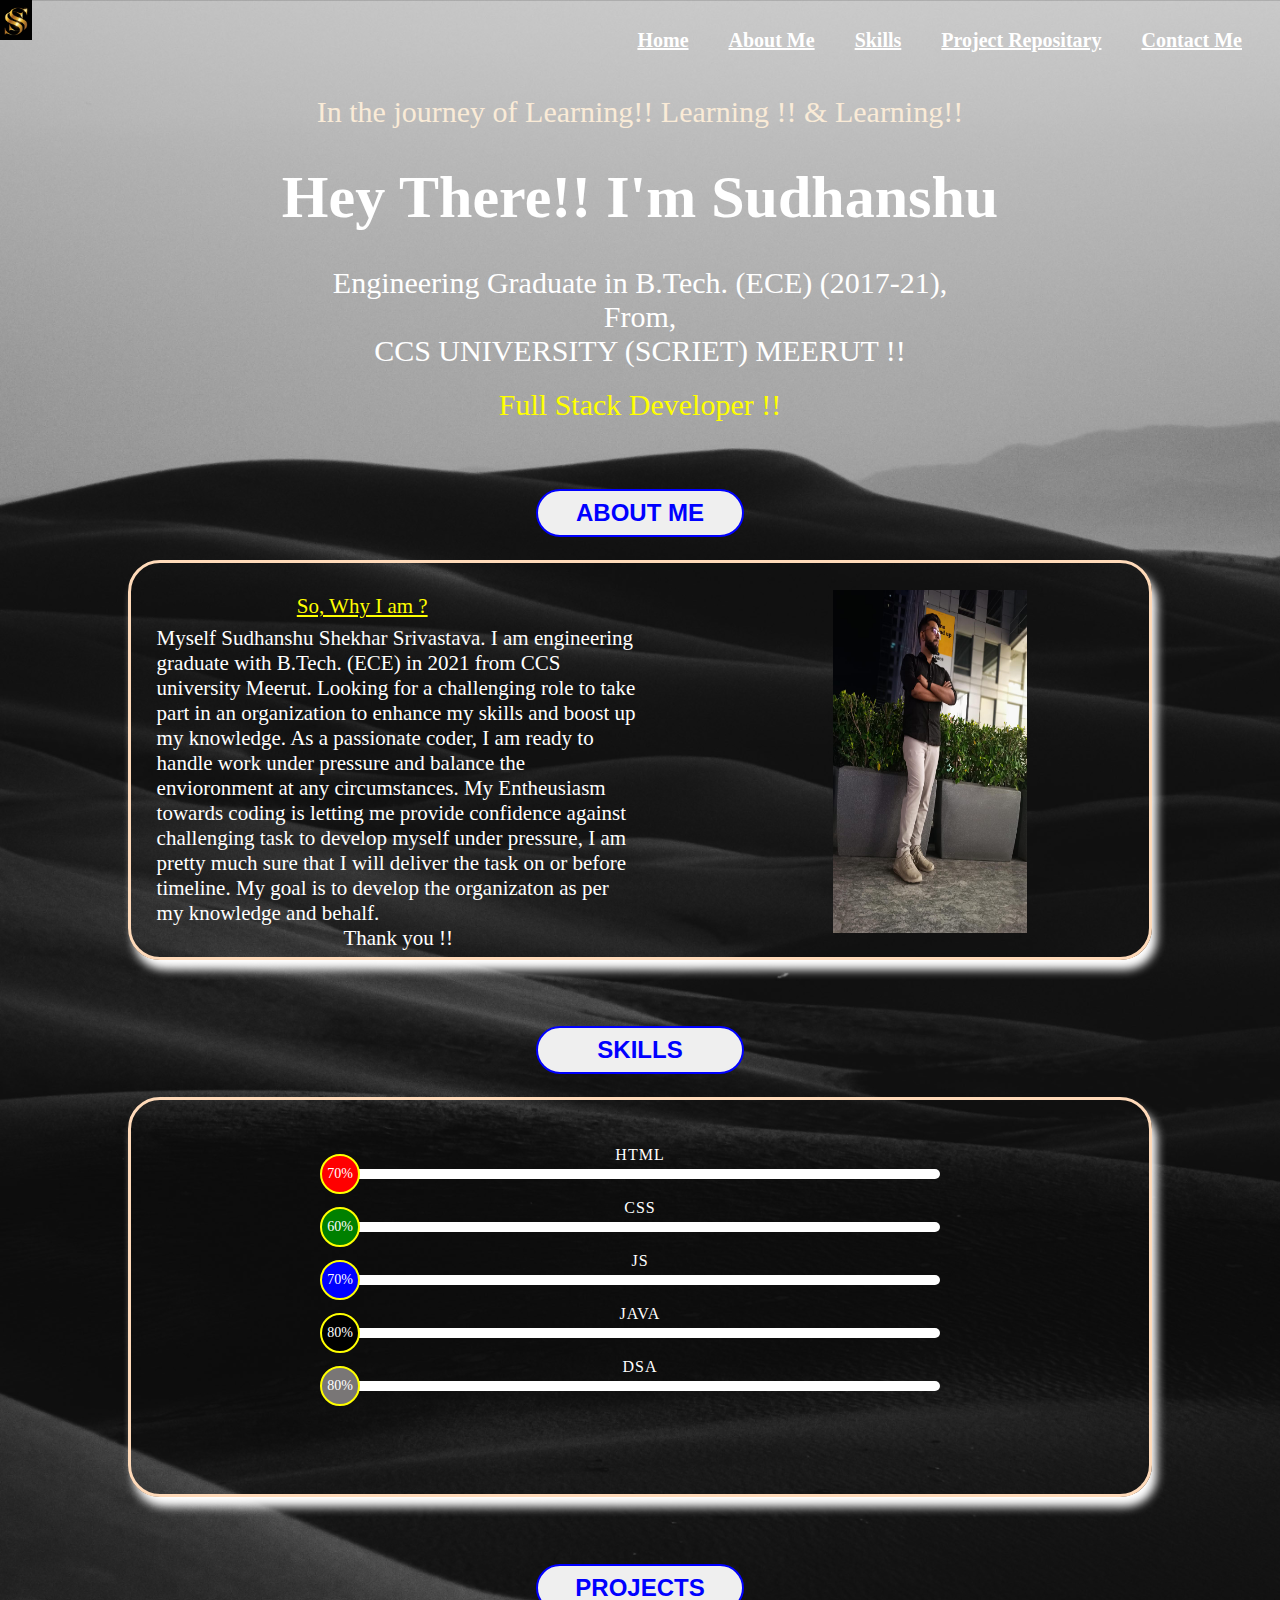
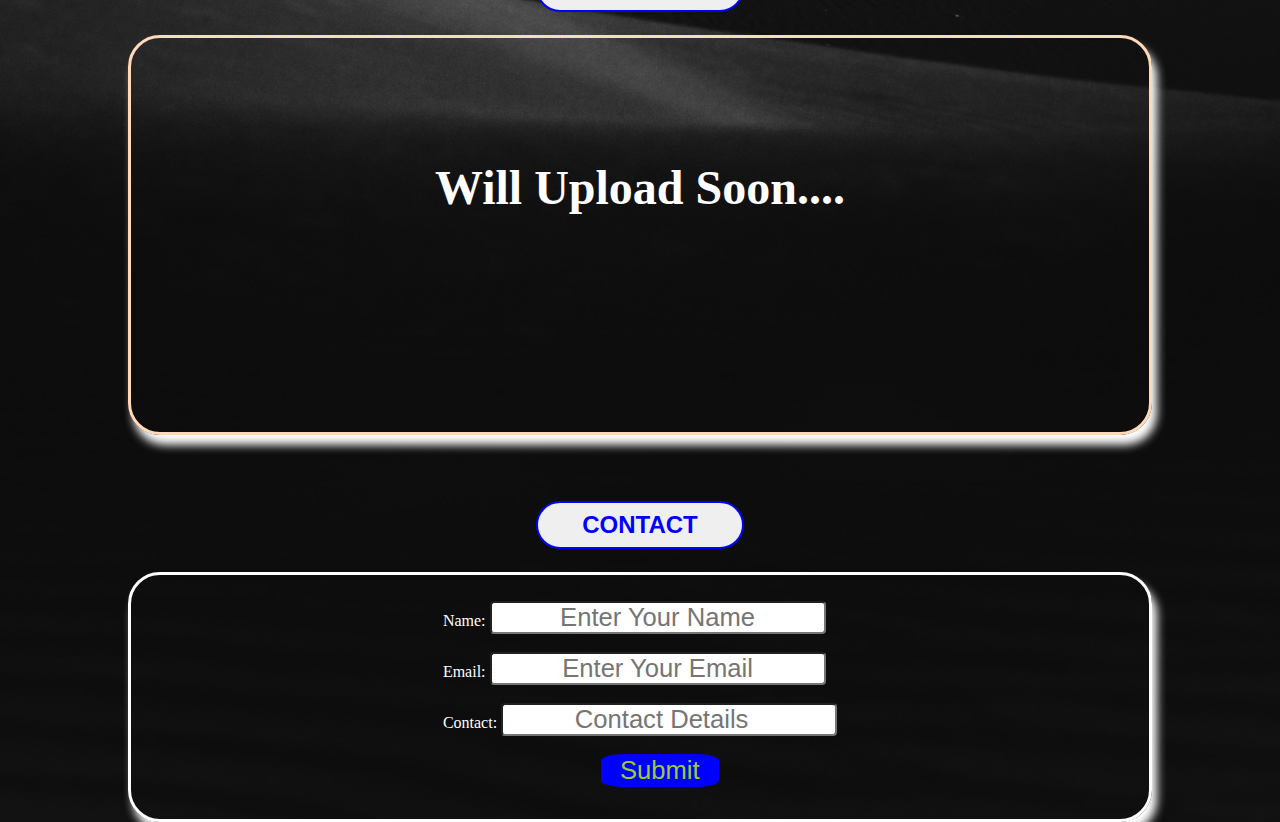
==== index.html @ bfab0619 "push files" ====
<!DOCTYPE html>
<html lang="en">

<head>
    <meta charset="UTF-8">
    <meta name="viewport" content="width=device-width, initial-scale=1.0">
    <title>My Portfolio</title>

    <link rel="stylesheet" href="https://cdnjs.cloudflare.com/ajax/libs/font-awesome/4.7.0/css/font-awesome.min.css">
    <link rel="stylesheet" href="/css/index/index.css">
    <link rel="stylesheet" href="/css/index/mediaquery.css">
    <script src="/js/index.js"></script>


</head>

<body class="bgimage">
    <div class="banner">
        <nav>
            <input type="checkbox" id="check">
            <label for="check" class="checkbtn" onclick="displayNavBar()">
                <i class="fa fa-bars"></i>
            </label>
            <label class="logo"><img src="/Image/logo.png" height="40px"></label>
            <ul id="navbar">
                <li><a class="active" href="#container">Home</a></li>
                <li><a class="active" href="#aboutme">About Me</a></li>
                <li><a class="active" href="#skills">Skills</a></li>
                <li><a class="active" href="#projects">Project Repositary</a></li>
                <li><a class="active" href="#contact">Contact Me</a></li>
            </ul>
        </nav>

        <div class="container" id="container">
            <span>In the journey of Learning!! Learning !! & Learning!!</span>
            <br><br>
            <h1>Hey There!! I'm Sudhanshu</h1><br>
            <p>Engineering Graduate in B.Tech. (ECE) (2017-21),<br> From,</p>

            <P>CCS UNIVERSITY (SCRIET) MEERUT !!</P>
            <div class="mynamepic">
                <p class="swingimage" id="fsd">Full Stack Developer !! </p>
            </div>
        </div>

        <div class="box" id="aboutme">
            <div class="center">
                <button>ABOUT ME</button>
            </div>
        </div>

        <div class="textcontainer">
            <div class="text">
                <p class="why">So, Why I am ?</p>
                Myself Sudhanshu Shekhar Srivastava. I am engineering graduate with B.Tech. (ECE) in 2021 from CCS
                university Meerut. Looking for a challenging role to take part in an organization to enhance my skills
                and boost up my knowledge. As a passionate coder, I am ready to handle work under pressure and balance
                the envioronment at any circumstances. My Entheusiasm towards coding is letting me provide confidence
                against challenging task to develop myself under pressure, I am pretty much sure that I will deliver the
                task on or before timeline. My goal is to develop the organizaton as per my knowledge and behalf.<br>
                <p class="thank">Thank you !!</p>
            </div>

            <div class="image">
                <img src="/Image/my photo.jpg">
            </div>
        </div>

        <div class="box" id="skills">
            <div class="center">
                <button>SKILLS</button>
            </div>
        </div>

        <div class="textcontainer">
            <div class="container">
                <div class="skills">
                    <h2>HTML</h2>
                    <div class="progress-bar">
                        <div class="html"><span>70%</span></div>
                    </div>


                    <h2>CSS</h2>
                    <div class="progress-bar">
                        <div class="css"><span>60%</span></div>
                    </div>

                    <h2>JS</h2>
                    <div class="progress-bar">
                        <div class="js"><span>70%</span></div>
                    </div>

                    <h2>JAVA</h2>
                    <div class="progress-bar">
                        <div class="java"><span>80%</span></div>
                    </div>

                    <h2>DSA</h2>
                    <div class="progress-bar">
                        <div class="dsa"><span>80%</span></div>
                    </div>
                </div>
            </div>
        </div>




        <div class="box" id="projects">
            <div class="center">
                <button>PROJECTS</button>
            </div>
        </div>

        <div class="textcontainer">
            <div class="grid-container">
                <h1>Will Upload Soon....</h1>
                <!-- <div class="grid-item">
                    <a href="http://172.32.200.1:1000/fgtauth?05247dfb80d62c41"><img src="/Image/project image.png"
                            class="prjectimage" style="position: absolute; left: 24%;" height="90px"></a>
                </div> -->
                <!-- <div class="grid-item">
                    <a href="http://172.32.200.1:1000/fgtauth?05247dfb80d62c41"><img src="/Image/project image.png"
                            class="prjectimage" height="90px"></a>
                </div>

                <div class="grid-item">
                    <a href="http://172.32.200.1:1000/fgtauth?05247dfb80d62c41"><img src="/Image/project image.png"
                            class="prjectimage" height="90px"></a>
                </div> -->
            </div>
        </div>


        <div class="box" id="contact">
            <div class="center">
                <button>CONTACT</button>
            </div>
        </div>

        <div class="textcontainer1">
            <form>
                <label for="name">Name:</label>
                <input type="text" id="fname" name="name" placeholder="Enter Your Name" required><br><br>
                <label for="email">Email:</label>
                <input type="email" id="email" name="email" placeholder="Enter Your Email" required><br><br>

                <label for="email">Contact:</label>
                <input type="number" id="Number" name="Number" placeholder="Contact Details" required><br><br>


                <input type="submit" value="Submit" class="submit">
            </form>

        </div>

    </div>

</body>

</html>
---- css/index/index.css ----
*{
    margin: 0px;
    padding: 0;
    color: white;
    text-decoration: none;
    list-style: none;
    box-sizing: border-box;
    justify-content: center;
    
}

body{
    font-family: montserrat;
    background-image: url(/Image/home1.jpg);    
    background-size: cover;
    background-position: center; 
}


nav{
    height: 95px;
    width: 100%;
    font-weight: bolder;
}
nav ul{
    float: right;
    margin-right: 20px;
}

nav ul li{
    display: inline-block;
    line-height: 80px;
    margin: 0 5px;
    font-size: 20px;
}
nav ul li a:hover{
   background-color: rgb(219, 203, 203);
   border: 1px solid white;
   border-radius: 20%;
   color: black;
}

nav ul li a{
    padding: 7px 13px;
    border-radius: 3px;
    text-decoration: underline;

}

.checkbtn{
    font-size: 30px;
    float: right;
    cursor: pointer;
    line-height: 80px;
    margin-right: 40px;
    display: none;
}


#check{
    display: none;
}

.banner{
    position: sticky;
}

@media (max-width:952px){
    nav ul li a{
        font-size: 16px;
    }
}

@media (max-width:858px){
    .checkbtn{
        display: block;
    }

    .banner{
        width: 100%;
        height: 300vh;
    }

    ul{
        position: absolute;
        width: 100%;
        height: 100vh;
        background: transparent;
        top: 80px;
        left: -100%;
        text-align: center;
        transition: all .5s;
    }
}


.mynamepic{
    text-align: center;
    margin-top: 20px;
    font-size: 30px;
}


.container{
    text-align: center;
    font-size: 30px;
    position: relative;
}

.container span{
    color: antiquewhite;
    margin: auto;
}

#fsd{
    color: yellow;
}

.box{
    padding-top: 7%;
    position: relative;
}


.why{
    margin-left: 29%;
    color: yellow;
    text-decoration: underline;
    line-height: 1.8;
}
.center {
    margin: 0;
    position: absolute;
    top: 100%;
    left: 50%;
    -ms-transform: translate(-50%, -50%);
    transform: translate(-50%, -50%);
}
.center button{
    color: black;
    width: 13rem;
    border-radius: 2rem;
    font-size: 24px;
    cursor: pointer;
    font-weight: bold;
    margin-top: 1%;
    height: 48px;
    color: blue;
    border: 2px solid blue;

}


.textcontainer{
    display: flex;
    flex-direction: row;
    border: 3px solid peachpuff;
    margin-top: 3rem;
    border-radius: 2rem;
    text-align:left;
    box-shadow: 5px 10px 10px;
    height: 400px;
    padding: 2%;
    width: 80%;
    margin-left: 10%;
}


.text{
    font-size: 23px;
    width: 50%; 
}

.thank{
    text-align: center;
}
.image{
    width: 50%;
}




.image>img{
    height: 100%;
    width: 40%;
    margin-top: 2px;
    margin-left: 40%;
}

.skills h2{
    font-weight: 400;
    letter-spacing: 1px;
    margin-top: 20px;
    margin-bottom: 5px;
    font-size: 16px;
    
}

.progress-bar{
    background: white;
    width: 600px;
    height: 10px;
    border-radius: 5px;
}



.progress-bar div{
    height: 10px;
    border-radius: 10px;
    width: 0%;
}


.progress-bar div span{
    height: 40px;
    width: 40px;
    border-radius: 50%;
    background: inherit;
    border: 2px solid yellow;
    float: right;
    margin-top: -15px;
    margin-right: -20px;
    color: white;
    display: flex;
    align-items: center;
    justify-content: center;
    font-size: 14px;
}



.html{
    background: red;
    animation: html 1s linear forwards;
}

.css{
    background: green;
    animation: css 1s linear forwards;
}

.js{
    background: blue;
    animation: js 1s linear forwards;
}

.java{
    background: black;
    animation: java 1s linear forwards;
}

.dsa{
    animation: dsa 1s linear forwards;
    background: rgb(121, 118, 118);
}


@keyframes html{
    100%{
        width: 70%;
    }
}

@keyframes css{
    100%{
        width: 60%;
    }
}
@keyframes js{
    100%{
        width: 65%;
    }
}
@keyframes java{
    100%{
        width:80%;
    }
}

@keyframes dsa{
    100%{
        width: 80%;
    }
} 

.textcontainer1{
    display: flex;
    flex-direction: row;
    border: 3px solid;
    margin-top: 3rem;
    border-radius: 2rem;
    text-align:left;
    box-shadow: 5px 10px 10px;
    height: 250px;
    padding: 2%;
    width: 80%;
    margin-left: 10%;
}


.grid-container {
    /* grid-template-columns: 100px 50px 100px;
    grid-template-rows: 80px auto 80px; 
    column-gap: 10px;
    row-gap: 15px; */
    text-align: center;
    align-items: center;
    padding: 10%;
    font-size: x-large;
  }

/* 
  .grid-item {
    padding: 20px;
    font-size: 30px;
    text-align: center;
  }

.projectimage{
    justify-content: left;
}

.textcontainer1 label{
    font-size: 200%;
} */

form input{
    /* color: black; */
    border-radius: 4px;
    font-size: 160%;
    color: black;
    text-align: center;
}

.textcontainer1 .submit{
    border: 2px solid blue;
    background-color: blue;
    color: yellowgreen;
    width: 30%;
    justify-content: center;
    border-radius: 20%;
    position: relative;
    left: 40%;
    cursor: pointer;
}
---- css/index/mediaquery.css ----
@media (max-width:1420px){
    .text{
        font-size: 22px;
    }
}

@media (max-width:1285px){
    .text{
        font-size: 21px;
    }
}


@media (max-width:1129px){
    .text{
        font-size: 20px;
    }
} 

@media (max-width:1015px){
    .text{
        font-size: 19px;
    }
    .image>img{
        width: 44%;
        height: 84%;
        margin-top: 9%;
    }
} 

@media (max-width:893px){
    .text{
        font-size: 18px;
        overflow: scroll;

    }
    .image>img{
        width: 50%;
    }

} 


@media (max-width:798px){
    .text{
        font-size: 17px;
    }
    .image>img{
        width: 50%;
    }
    .container h1{
        font-size: 40px;
    }
    span{
        font-size: 26px;
    }

    .box button{
        height: 27px;
        width: 200px;
        margin-top: 13%;
        font-size: 20px;
    }
    .progress-bar{
        background: white;
        width: 573px;
        height: 10px;
        border-radius: 5px;
        margin-left: 2%;
    }
} 

@media (max-width:715px){
    .text{
        font-size: 16px;
    }
    .image>img{
        width: 50%;
    }
    
} 

@media (max-width:778px) {
    .progress-bar{
        background: white;
        width: 550px;
        height: 10px;
        border-radius: 5px;
        margin-left: 2%;
    }
}

@media(max-width:768px){
    .progress-bar{
        width: 700%;
        margin-left: -250%;
    }
    .textcontainer{
        height: 35%;
    }
}


@media (max-width:755px){
    .text{
        font-size: 16px;
    }
    .image>img{
        width: 50%;
    }
} 


@media (max-width:724px){
    .text{
        font-size: 16px;
    }
    .image>img{
        width: 50%;
        
    }

    
    .progress-bar{
        background: white;
        width: 450px;
        height: 10px;
        border-radius: 5px;
        margin-left: 13%;
    }
} 


@media (max-width:645px){
    .text{
        font-size: 15px;
    }
    .container h1{
        font-size: 30px;
    }

    .container p{
        font-size: 22px;
    }
    .image>img{
        width: 50%;
        height: 75%;
        margin-top: 12%;
    }


    .progress-bar{
        background: white;
        width: 440px;
        height: 10px;
        border-radius: 5px;
        margin-left: 1%;
    }


} 

@media(max-width:647px) {
    .progress-bar{
        background: white;
        width: 440px;
        height: 10px;
        border-radius: 5px;
        margin-left: 1%;
    }
}


@media (max-width:637px) {
    .progress-bar{
        width: 375px;
    }
    .textcontainer{
        height: 35%;
    }
}



@media (max-width:574px){
    .text{
        font-size: 14px;
        margin-top: 12px;
    }
    span{
        font-size: 22px;
    }
    .image>img{
        width: 50%;
    }
    
    .progress-bar{
        background: white;
        width: 370px;
        height: 10px;
        border-radius: 5px;
        margin-left: 10%;
    }

} 



@media (max-width:537px){
    .text{
        font-size: 13px;
    }
    .image>img{
        width: 50%;
    }
    .textcontainer{
        height:37%;
    }
} 


@media (max-width:512px){
    .text{
        font-size: 13px;
    }
    .textcontainer{
        height: 26%;
    }
    .image>img{
        width: 50%;
    }

} 

@media(max-width:542px){
    .progress-bar{
        background: white;
        width: 300px;
        height: 10px;
        border-radius: 5px;
    }
    .textcontainer{
        height: 349px;
    }
}

@media (max-width:498px){
    .text{
        font-size: 12px;
    }
    .textcontainer{
        height: 35%;
    }
    .container span{
        font-size: 18px;
    }

    .container h1{
        font-size: 29px;
    }
    .container p{
        font-size: 20px;
    }
    .image>img{
        width: 50%;
    }

} 



@media (max-width:461px){
    .text{
        font-size: 12px;
    }
    .textcontainer{
        height: 35%;
    }
    .image>img{
        width: 50%;
    }

} 

@media (max-width:445px){
    .text{
        font-size: 11px;
    }
    .textcontainer{
        height: 35%;
    }
    .image>img{
        width: 50%;
    }
    .progress-bar{
        width: 268px;
    }
} 

@media(max-width:426px){
    .progress-bar{
        margin-left: -2%;
    }
}

@media(max-width:376px){
    .progress-bar{
        margin-left: -174%;
    }
}



@media (max-width:409px){
    .text{
        font-size: 15px;
    }
    .textcontainer{
        height: 19%;
    }
    .image>img{
        width: 50%;
    }
    .why{
        margin-left: 2%;
    }
    
    .container span{
        font-size: 16px;
    }



    .container h1{
        font-size: 24px;
    }
    .container p{
        font-size: 16px;
    }
} 

@media(max-width:408px){
    .textcontainer{
        height: 20rem;

    }
}

@media(max-width:397px){
    .progress-bar{
        width: 500%;
    }
    .container{
        margin-left: 10%;
    }
}



@media (max-width:354px){
    /* .text{
        font-size: 12px;
    } */
    .textcontainer{
        height: 30%;
    }
    .image>img{
        width: 50%;
        height: 60%;
        margin-top: 30%;
    }

} 


@media (max-width:346px) {
    .container span{
        font-size: 13px;
    }
    .container h1{
        font-size: 18px;
        margin-top: -7%;
    }
    .container p{
        font-size: 12px;
        word-spacing: 20%;
    }

}

@media (max-width:378px){
    .progress-bar {
        width: 430%;
    }
} 


@media (max-width:354px){
  .textcontainer{
    height: 20rem;
  }
  .progress-bar{
    width: 400%;
  }
} 


@media(max-width:310px){
    .progress-bar{
        width: 350%;
    }
}


@media(max-width:276px){
    .progress-bar{
        width: 300%;
    }
}



@media (max-width:295px){
    .image>img{
        width: 50%;
    }
}  


@media (max-width:594px){
    form input{
        font-size: 100%;
        
    }
    .textcontainer1 label{
        font-size: 170%;

    }
}

























/* 
@media screen and (max-width: 400px) {
    .textcontainer {
      flex-direction: column;
    }
  
    .textcontainer div{
      width: 100%;
    }
} */
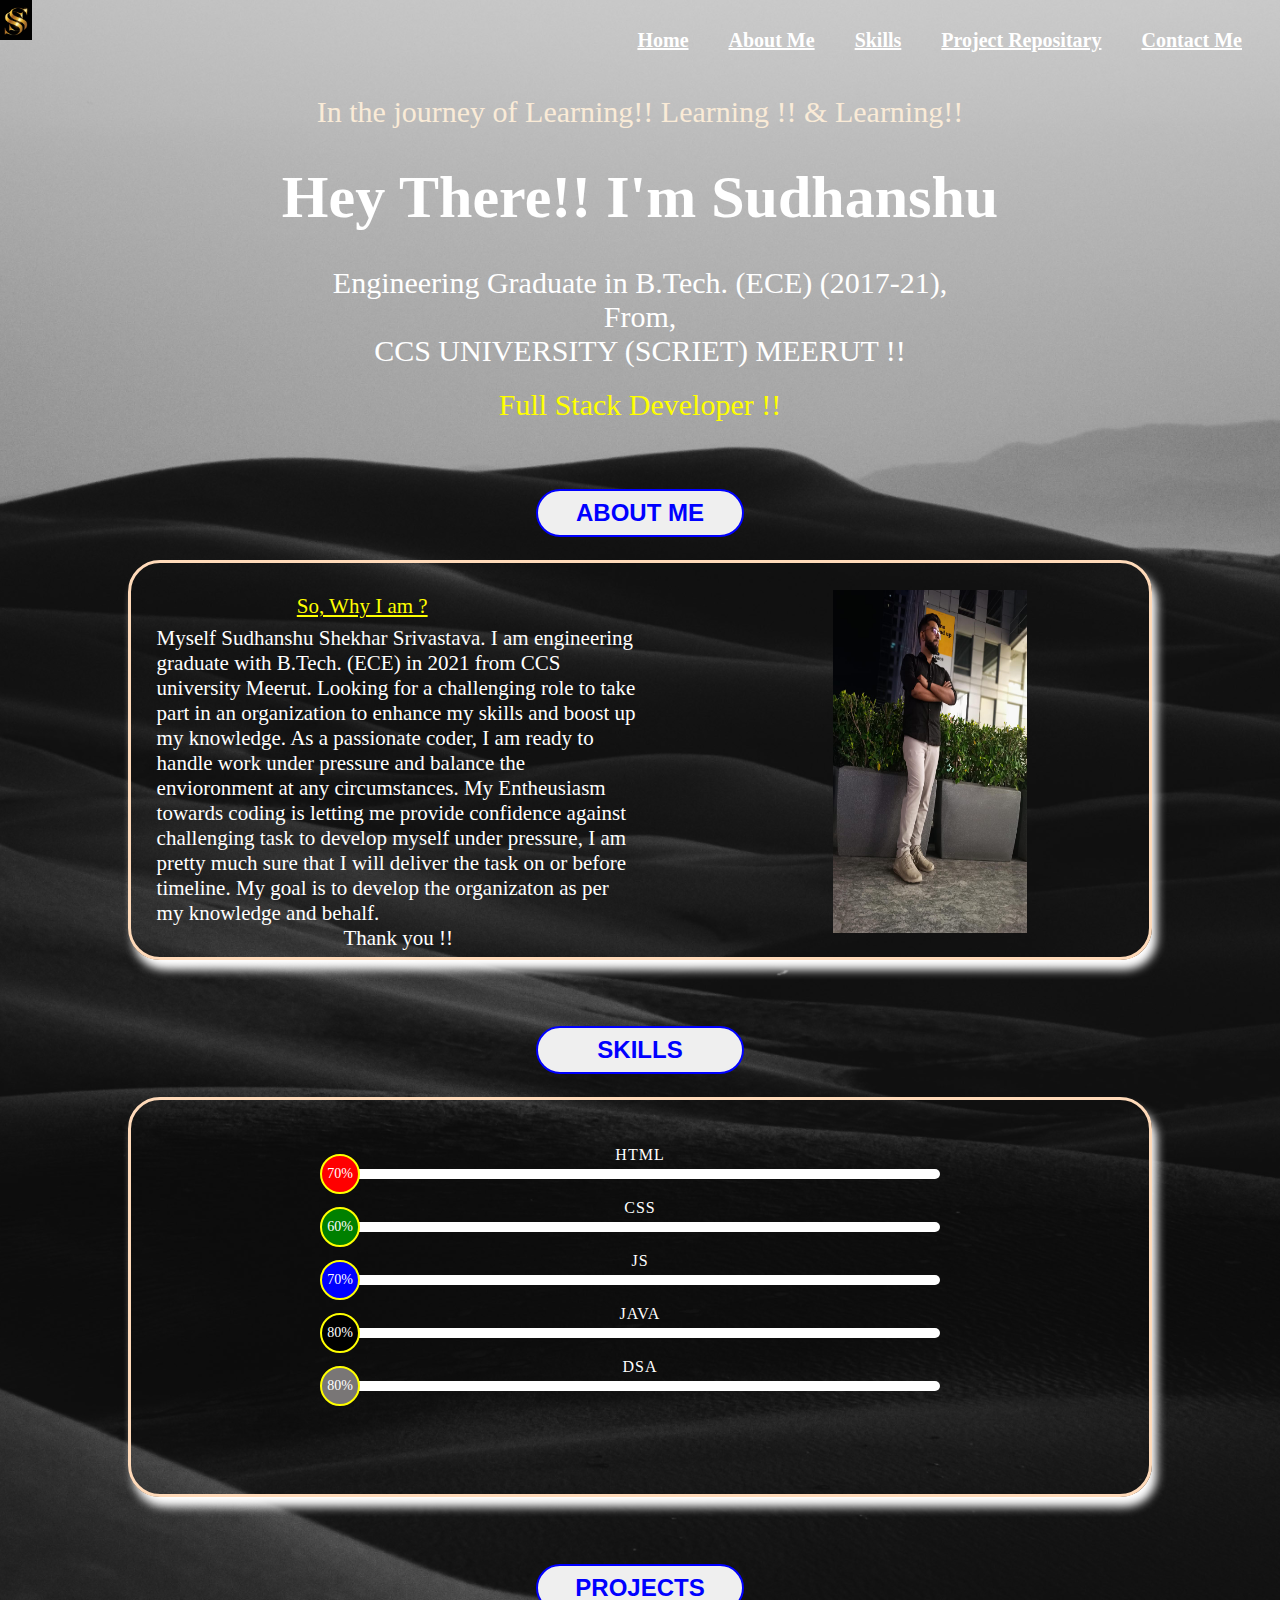
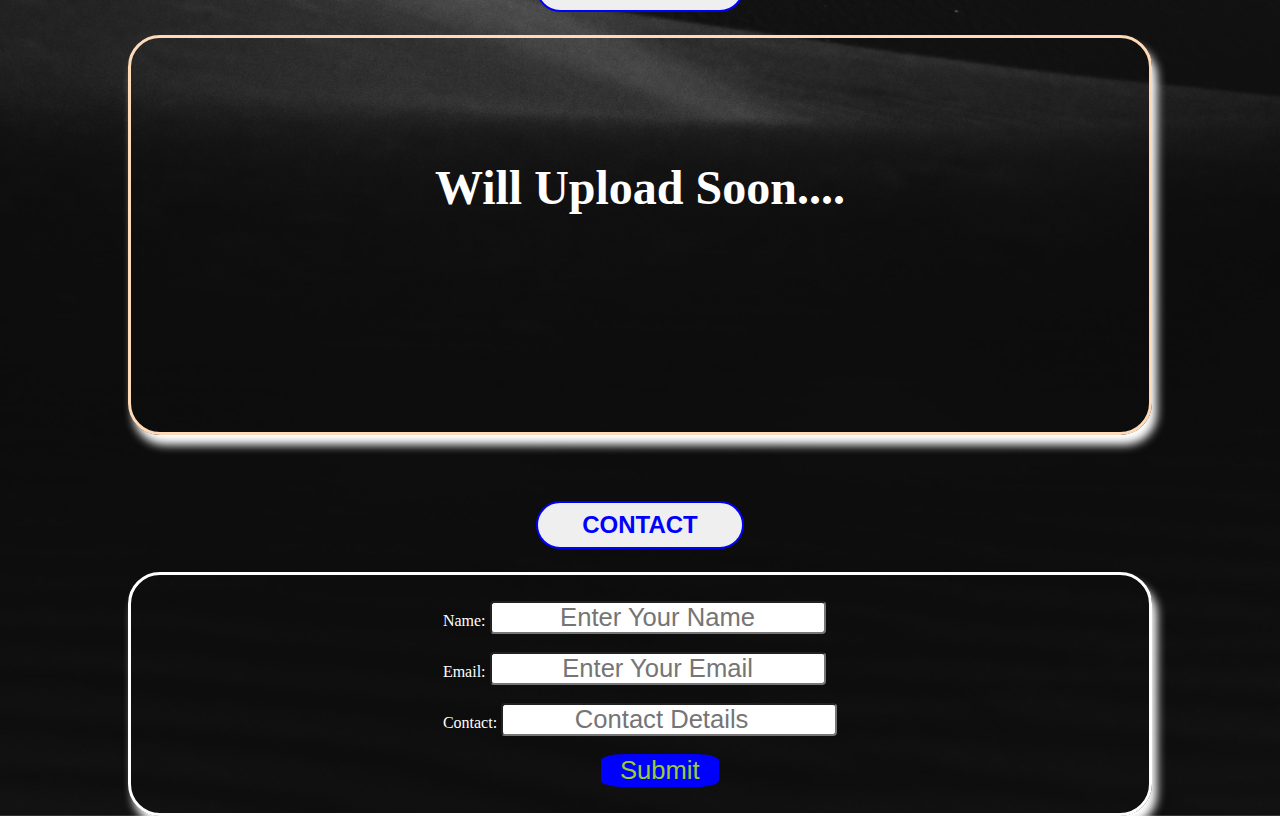
==== commit b8174ced: "push files" ====
--- a/index.html
+++ b/index.html
@@ -7,8 +7,8 @@
     <title>My Portfolio</title>
 
     <link rel="stylesheet" href="https://cdnjs.cloudflare.com/ajax/libs/font-awesome/4.7.0/css/font-awesome.min.css">
-    <link rel="stylesheet" href="/css/index/index.css">
-    <link rel="stylesheet" href="/css/index/mediaquery.css">
+    <link rel="stylesheet" href="/css/style.css">
+    <link rel="stylesheet" href="/css/mediaquery.css">
     <script src="/js/index.js"></script>
 
 
--- a/css/style.css
+++ b/css/style.css
@@ -0,0 +1,351 @@
+*{
+    margin: 0px;
+    padding: 0;
+    color: white;
+    text-decoration: none;
+    list-style: none;
+    box-sizing: border-box;
+    justify-content: center;
+    
+}
+
+body{
+    font-family: montserrat;
+    background-image: url(/Image/home1.jpg);    
+    background-size: cover;
+    background-position: center; 
+}
+
+
+nav{
+    height: 95px;
+    width: 100%;
+    font-weight: bolder;
+}
+nav ul{
+    float: right;
+    margin-right: 20px;
+}
+
+nav ul li{
+    display: inline-block;
+    line-height: 80px;
+    margin: 0 5px;
+    font-size: 20px;
+}
+nav ul li a:hover{
+   background-color: rgb(219, 203, 203);
+   border: 1px solid white;
+   border-radius: 20%;
+   color: black;
+}
+
+nav ul li a{
+    padding: 7px 13px;
+    border-radius: 3px;
+    text-decoration: underline;
+
+}
+
+.checkbtn{
+    font-size: 30px;
+    float: right;
+    cursor: pointer;
+    line-height: 80px;
+    margin-right: 40px;
+    display: none;
+}
+
+
+#check{
+    display: none;
+}
+
+.banner{
+    position: sticky;
+}
+
+@media (max-width:952px){
+    nav ul li a{
+        font-size: 16px;
+    }
+}
+
+@media (max-width:858px){
+    .checkbtn{
+        display: block;
+    }
+
+    .banner{
+        width: 100%;
+        height: 300vh;
+    }
+
+    ul{
+        position: absolute;
+        width: 100%;
+        height: 100vh;
+        background: transparent;
+        top: 80px;
+        left: -100%;
+        text-align: center;
+        transition: all .5s;
+    }
+}
+
+
+.mynamepic{
+    text-align: center;
+    margin-top: 20px;
+    font-size: 30px;
+}
+
+
+.container{
+    text-align: center;
+    font-size: 30px;
+    position: relative;
+}
+
+.container span{
+    color: antiquewhite;
+    margin: auto;
+}
+
+#fsd{
+    color: yellow;
+}
+
+.box{
+    padding-top: 7%;
+    position: relative;
+}
+
+
+.why{
+    margin-left: 29%;
+    color: yellow;
+    text-decoration: underline;
+    line-height: 1.8;
+}
+.center {
+    margin: 0;
+    position: absolute;
+    top: 100%;
+    left: 50%;
+    -ms-transform: translate(-50%, -50%);
+    transform: translate(-50%, -50%);
+}
+.center button{
+    color: black;
+    width: 13rem;
+    border-radius: 2rem;
+    font-size: 24px;
+    cursor: pointer;
+    font-weight: bold;
+    margin-top: 1%;
+    height: 48px;
+    color: blue;
+    border: 2px solid blue;
+
+}
+
+
+.textcontainer{
+    display: flex;
+    flex-direction: row;
+    border: 3px solid peachpuff;
+    margin-top: 3rem;
+    border-radius: 2rem;
+    text-align:left;
+    box-shadow: 5px 10px 10px;
+    height: 400px;
+    padding: 2%;
+    width: 80%;
+    margin-left: 10%;
+}
+
+
+.text{
+    font-size: 23px;
+    width: 50%; 
+}
+
+.thank{
+    text-align: center;
+}
+.image{
+    width: 50%;
+}
+
+
+
+
+.image>img{
+    height: 100%;
+    width: 40%;
+    margin-top: 2px;
+    margin-left: 40%;
+}
+
+.skills h2{
+    font-weight: 400;
+    letter-spacing: 1px;
+    margin-top: 20px;
+    margin-bottom: 5px;
+    font-size: 16px;
+    
+}
+
+.progress-bar{
+    background: white;
+    width: 600px;
+    height: 10px;
+    border-radius: 5px;
+}
+
+
+
+.progress-bar div{
+    height: 10px;
+    border-radius: 10px;
+    width: 0%;
+}
+
+
+.progress-bar div span{
+    height: 40px;
+    width: 40px;
+    border-radius: 50%;
+    background: inherit;
+    border: 2px solid yellow;
+    float: right;
+    margin-top: -15px;
+    margin-right: -20px;
+    color: white;
+    display: flex;
+    align-items: center;
+    justify-content: center;
+    font-size: 14px;
+}
+
+
+
+.html{
+    background: red;
+    animation: html 1s linear forwards;
+}
+
+.css{
+    background: green;
+    animation: css 1s linear forwards;
+}
+
+.js{
+    background: blue;
+    animation: js 1s linear forwards;
+}
+
+.java{
+    background: black;
+    animation: java 1s linear forwards;
+}
+
+.dsa{
+    animation: dsa 1s linear forwards;
+    background: rgb(121, 118, 118);
+}
+
+
+@keyframes html{
+    100%{
+        width: 70%;
+    }
+}
+
+@keyframes css{
+    100%{
+        width: 60%;
+    }
+}
+@keyframes js{
+    100%{
+        width: 65%;
+    }
+}
+@keyframes java{
+    100%{
+        width:80%;
+    }
+}
+
+@keyframes dsa{
+    100%{
+        width: 80%;
+    }
+} 
+
+.textcontainer1{
+    display: flex;
+    flex-direction: row;
+    border: 3px solid;
+    margin-top: 3rem;
+    border-radius: 2rem;
+    text-align:left;
+    box-shadow: 5px 10px 10px;
+    padding: 2%;
+    width: 80%;
+    margin-left: 10%;
+}
+
+
+.grid-container {
+    /* grid-template-columns: 100px 50px 100px;
+    grid-template-rows: 80px auto 80px; 
+    column-gap: 10px;
+    row-gap: 15px; */
+    text-align: center;
+    align-items: center;
+    padding: 10%;
+    font-size: x-large;
+  }
+
+/* 
+  .grid-item {
+    padding: 20px;
+    font-size: 30px;
+    text-align: center;
+  }
+
+.projectimage{
+    justify-content: left;
+}
+
+.textcontainer1 label{
+    font-size: 200%;
+} */
+
+form input{
+    /* color: black; */
+    border-radius: 4px;
+    font-size: 160%;
+    color: black;
+    text-align: center;
+}
+
+.textcontainer1 .submit{
+    border: 2px solid blue;
+    background-color: blue;
+    color: yellowgreen;
+    width: 30%;
+    justify-content: center;
+    border-radius: 20%;
+    position: relative;
+    left: 40%;
+    cursor: pointer;
+}
+
+
+
+
+
--- a/css/mediaquery.css
+++ b/css/mediaquery.css
@@ -0,0 +1,479 @@
+@media (max-width:1420px){
+    .text{
+        font-size: 22px;
+    }
+}
+
+@media (max-width:1285px){
+    .text{
+        font-size: 21px;
+    }
+}
+
+
+@media (max-width:1129px){
+    .text{
+        font-size: 20px;
+    }
+} 
+
+@media (max-width:1015px){
+    .text{
+        font-size: 19px;
+    }
+    .image>img{
+        width: 44%;
+        height: 84%;
+        margin-top: 9%;
+    }
+} 
+
+@media (max-width:893px){
+    .text{
+        font-size: 18px;
+        overflow: scroll;
+
+    }
+    .image>img{
+        width: 50%;
+    }
+
+} 
+
+
+@media (max-width:798px){
+    .text{
+        font-size: 17px;
+    }
+    .image>img{
+        width: 50%;
+    }
+    .container h1{
+        font-size: 40px;
+    }
+    span{
+        font-size: 26px;
+    }
+
+    .box button{
+        height: 27px;
+        width: 200px;
+        margin-top: 13%;
+        font-size: 20px;
+    }
+    .progress-bar{
+        background: white;
+        width: 573px;
+        height: 10px;
+        border-radius: 5px;
+        margin-left: 2%;
+    }
+} 
+
+@media (max-width:715px){
+    .text{
+        font-size: 16px;
+    }
+    .image>img{
+        width: 50%;
+    }
+    
+} 
+
+@media (max-width:778px) {
+    .progress-bar{
+        background: white;
+        width: 550px;
+        height: 10px;
+        border-radius: 5px;
+        margin-left: 2%;
+    }
+}
+
+@media(max-width:768px){
+    .progress-bar{
+        width: 700%;
+        margin-left: -250%;
+    }
+    .textcontainer{
+        height: 35%;
+    }
+}
+
+
+@media (max-width:755px){
+    .text{
+        font-size: 16px;
+    }
+    .image>img{
+        width: 50%;
+    }
+} 
+
+
+@media (max-width:724px){
+    .text{
+        font-size: 16px;
+    }
+    .image>img{
+        width: 50%;
+        
+    }
+
+    
+    .progress-bar{
+        background: white;
+        width: 450px;
+        height: 10px;
+        border-radius: 5px;
+        margin-left: 13%;
+    }
+} 
+
+
+@media (max-width:645px){
+    .text{
+        font-size: 15px;
+    }
+    .container h1{
+        font-size: 30px;
+    }
+
+    .container p{
+        font-size: 22px;
+    }
+    .image>img{
+        width: 50%;
+        height: 75%;
+        margin-top: 12%;
+    }
+
+
+    .progress-bar{
+        background: white;
+        width: 440px;
+        height: 10px;
+        border-radius: 5px;
+        margin-left: 1%;
+    }
+
+
+} 
+
+@media(max-width:647px) {
+    .progress-bar{
+        background: white;
+        width: 440px;
+        height: 10px;
+        border-radius: 5px;
+        margin-left: 1%;
+    }
+}
+
+
+@media (max-width:637px) {
+    .progress-bar{
+        width: 375px;
+    }
+    .textcontainer{
+        height: 35%;
+    }
+}
+
+
+
+@media (max-width:574px){
+    .text{
+        font-size: 14px;
+        margin-top: 12px;
+    }
+    span{
+        font-size: 22px;
+    }
+    .image>img{
+        width: 50%;
+    }
+    
+    .progress-bar{
+        background: white;
+        width: 370px;
+        height: 10px;
+        border-radius: 5px;
+        margin-left: 10%;
+    }
+
+} 
+
+
+
+@media (max-width:537px){
+    .text{
+        font-size: 13px;
+    }
+    .image>img{
+        width: 50%;
+    }
+    .textcontainer{
+        height:37%;
+    }
+} 
+
+
+@media (max-width:512px){
+    .text{
+        font-size: 13px;
+    }
+    .textcontainer{
+        height: 26%;
+    }
+    .image>img{
+        width: 50%;
+    }
+
+} 
+
+@media(max-width:542px){
+    .progress-bar{
+        background: white;
+        width: 300px;
+        height: 10px;
+        border-radius: 5px;
+    }
+    .textcontainer{
+        height: 349px;
+    }
+}
+
+@media (max-width:498px){
+    .text{
+        font-size: 12px;
+    }
+    .textcontainer{
+        height: 35%;
+    }
+    .container span{
+        font-size: 18px;
+    }
+
+    .container h1{
+        font-size: 29px;
+    }
+    .container p{
+        font-size: 20px;
+    }
+    .image>img{
+        width: 50%;
+    }
+
+} 
+
+
+
+@media (max-width:461px){
+    .text{
+        font-size: 12px;
+    }
+    .textcontainer{
+        height: 35%;
+    }
+    .image>img{
+        width: 50%;
+    }
+
+} 
+
+@media (max-width:445px){
+    .text{
+        font-size: 11px;
+    }
+    .textcontainer{
+        height: 35%;
+    }
+    .image>img{
+        width: 50%;
+    }
+    .progress-bar{
+        width: 268px;
+    }
+} 
+
+@media(max-width:426px){
+    .progress-bar{
+        margin-left: -2%;
+    }
+}
+
+@media(max-width:376px){
+    .progress-bar{
+        margin-left: -174%;
+    }
+}
+
+
+
+@media (max-width:409px){
+    .text{
+        font-size: 15px;
+    }
+    .textcontainer{
+        height: 19%;
+    }
+    .image>img{
+        width: 50%;
+    }
+    .why{
+        margin-left: 2%;
+    }
+    
+    .container span{
+        font-size: 16px;
+    }
+
+
+
+    .container h1{
+        font-size: 24px;
+    }
+    .container p{
+        font-size: 16px;
+    }
+} 
+
+@media(max-width:408px){
+    .textcontainer{
+        height: 20rem;
+
+    }
+}
+
+@media(max-width:397px){
+    .progress-bar{
+        width: 500%;
+    }
+    .container{
+        margin-left: 10%;
+    }
+}
+
+
+
+@media (max-width:354px){
+    /* .text{
+        font-size: 12px;
+    } */
+    .textcontainer{
+        height: 30%;
+    }
+    .image>img{
+        width: 50%;
+        height: 60%;
+        margin-top: 30%;
+    }
+
+} 
+
+
+@media (max-width:346px) {
+    .container span{
+        font-size: 13px;
+    }
+    .container h1{
+        font-size: 18px;
+        margin-top: -7%;
+    }
+    .container p{
+        font-size: 12px;
+        word-spacing: 20%;
+    }
+
+}
+
+@media (max-width:378px){
+    .progress-bar {
+        width: 430%;
+    }
+} 
+
+
+@media (max-width:354px){
+  .textcontainer{
+    height: 20rem;
+  }
+  .progress-bar{
+    width: 400%;
+  }
+} 
+
+
+@media(max-width:310px){
+    .progress-bar{
+        width: 350%;
+    }
+}
+
+
+@media(max-width:276px){
+    .progress-bar{
+        width: 300%;
+    }
+}
+
+
+
+@media (max-width:295px){
+    .image>img{
+        width: 50%;
+    }
+}  
+
+
+@media (max-width:594px){
+    form input{
+        font-size: 100%;
+        
+    }
+    .textcontainer1 label{
+        font-size: 170%;
+
+    }
+}
+
+
+
+
+
+
+
+
+
+
+
+
+
+
+
+
+
+
+
+
+
+
+
+
+
+/* 
+@media screen and (max-width: 400px) {
+    .textcontainer {
+      flex-direction: column;
+    }
+  
+    .textcontainer div{
+      width: 100%;
+    }
+} */
+  
+
+
+
+
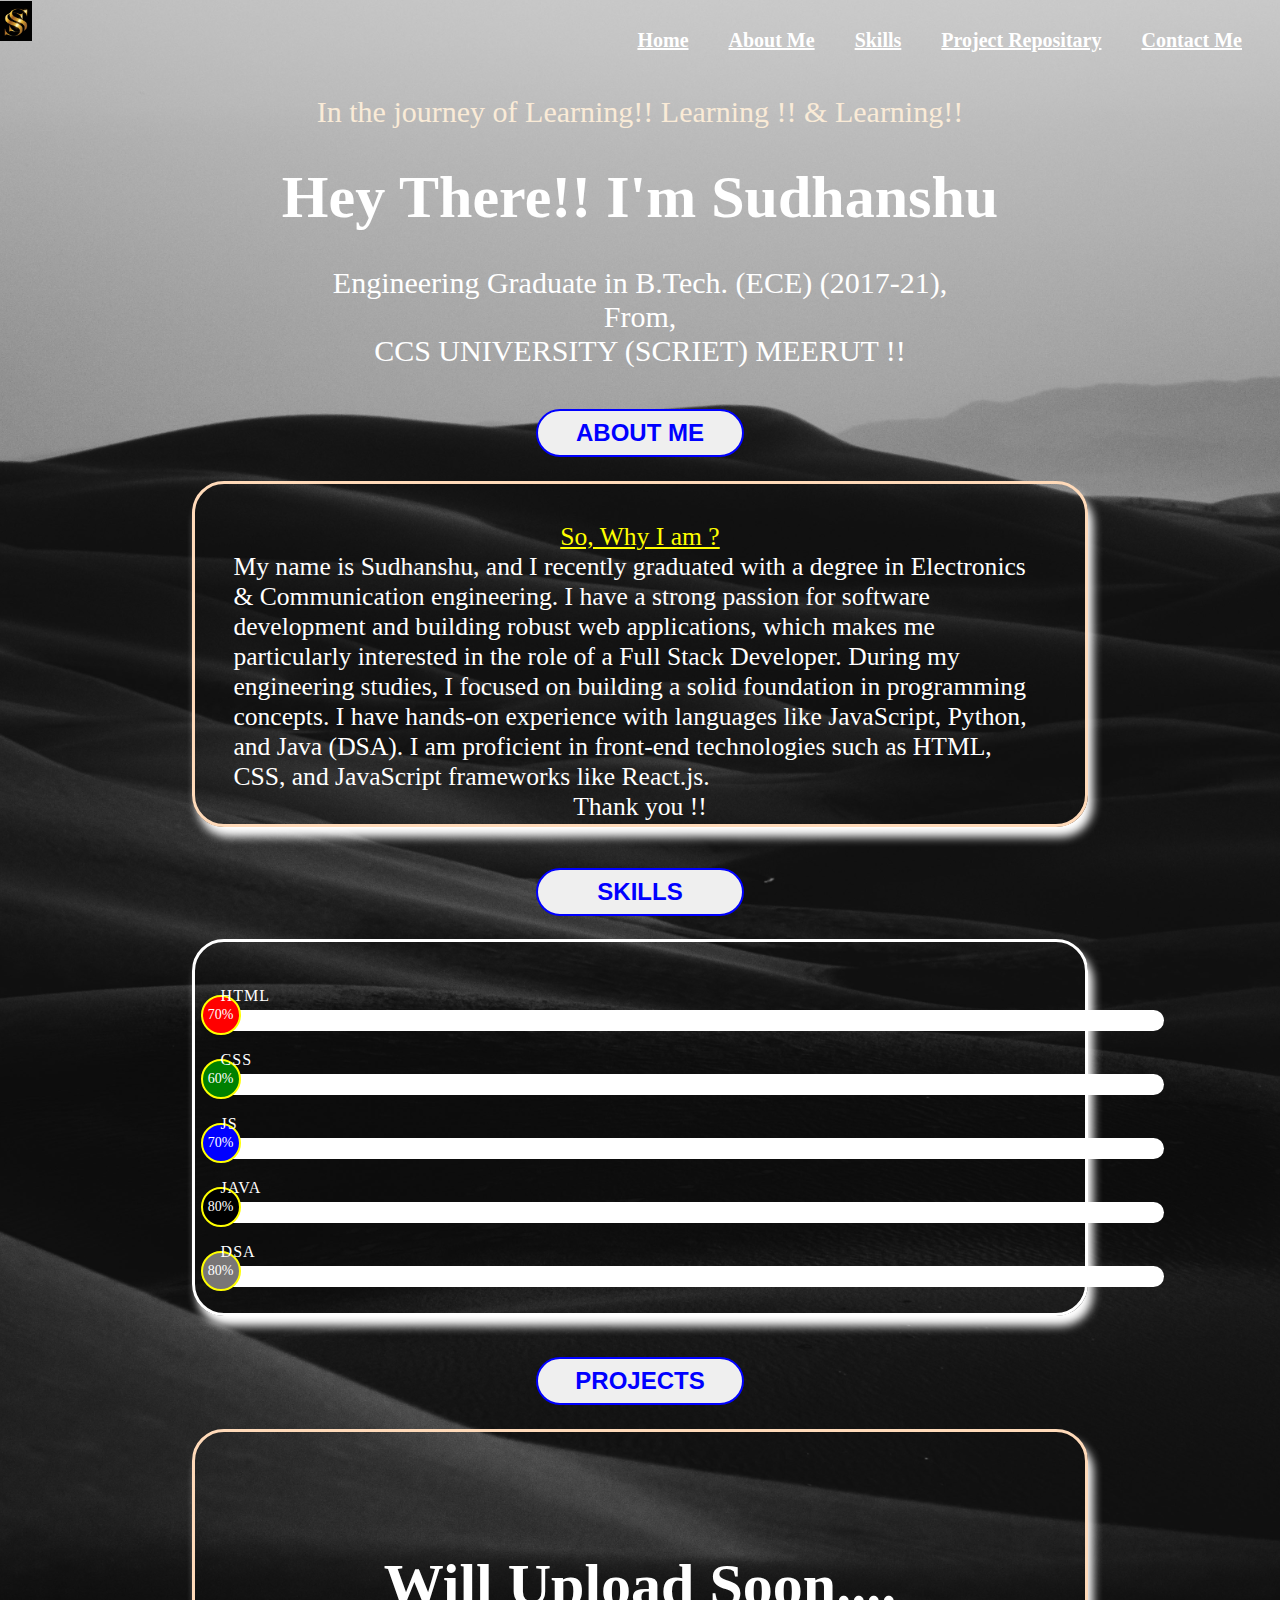
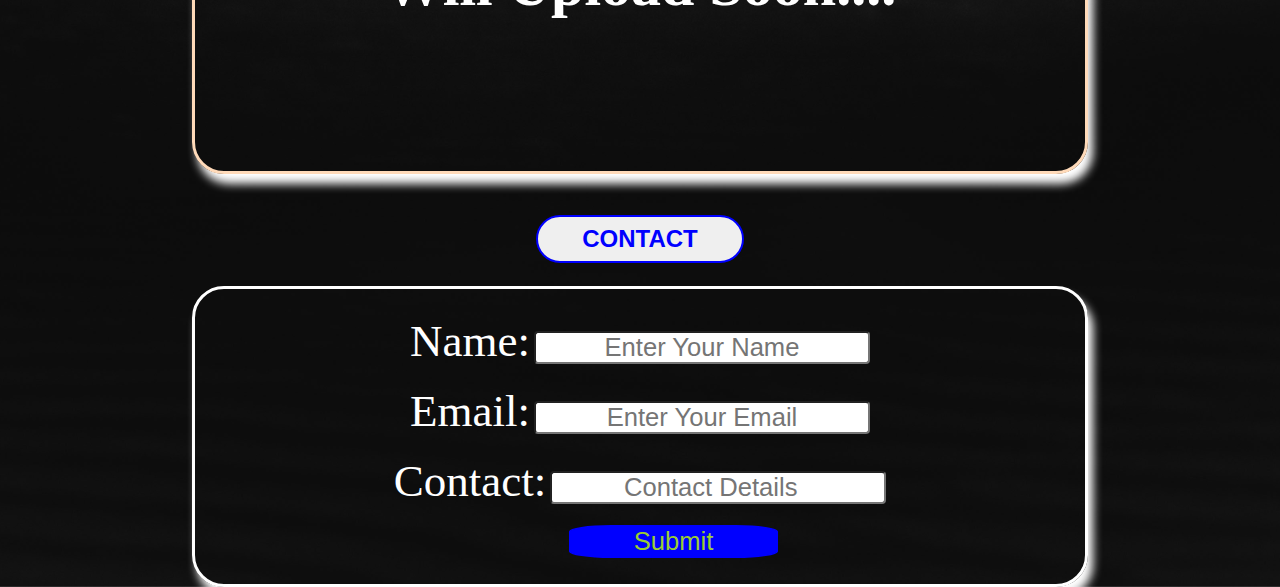
==== commit d83d0d82: "updated profile" ====
--- a/index.html
+++ b/index.html
@@ -7,8 +7,8 @@
     <title>My Portfolio</title>
 
     <link rel="stylesheet" href="https://cdnjs.cloudflare.com/ajax/libs/font-awesome/4.7.0/css/font-awesome.min.css">
-    <link rel="stylesheet" href="/css/style.css">
-    <link rel="stylesheet" href="/css/mediaquery.css">
+    <link rel="stylesheet" href="./css/style.css">
+    <link rel="stylesheet" href="./css/mediaquery.css">
     <script src="/js/index.js"></script>
 
 
@@ -21,7 +21,7 @@
             <label for="check" class="checkbtn" onclick="displayNavBar()">
                 <i class="fa fa-bars"></i>
             </label>
-            <label class="logo"><img src="/Image/logo.png" height="40px"></label>
+            <label class="logo"><img src="./Image/logo.png" height="40px"></label>
             <ul id="navbar">
                 <li><a class="active" href="#container">Home</a></li>
                 <li><a class="active" href="#aboutme">About Me</a></li>
@@ -35,12 +35,13 @@
             <span>In the journey of Learning!! Learning !! & Learning!!</span>
             <br><br>
             <h1>Hey There!! I'm Sudhanshu</h1><br>
-            <p>Engineering Graduate in B.Tech. (ECE) (2017-21),<br> From,</p>
-
-            <P>CCS UNIVERSITY (SCRIET) MEERUT !!</P>
-            <div class="mynamepic">
+            <p>Engineering Graduate in B.Tech. (ECE) (2017-21),
+                <br> From,
+                <br>
+                CCS UNIVERSITY (SCRIET) MEERUT !!
+            <!-- <div class="mynamepic">
                 <p class="swingimage" id="fsd">Full Stack Developer !! </p>
-            </div>
+            </div> -->
         </div>
 
         <div class="box" id="aboutme">
@@ -52,27 +53,25 @@
         <div class="textcontainer">
             <div class="text">
                 <p class="why">So, Why I am ?</p>
-                Myself Sudhanshu Shekhar Srivastava. I am engineering graduate with B.Tech. (ECE) in 2021 from CCS
-                university Meerut. Looking for a challenging role to take part in an organization to enhance my skills
-                and boost up my knowledge. As a passionate coder, I am ready to handle work under pressure and balance
-                the envioronment at any circumstances. My Entheusiasm towards coding is letting me provide confidence
-                against challenging task to develop myself under pressure, I am pretty much sure that I will deliver the
-                task on or before timeline. My goal is to develop the organizaton as per my knowledge and behalf.<br>
+                My name is Sudhanshu, and I recently graduated with a degree
+                in Electronics & Communication engineering. I have a strong passion for software development and
+                building robust web applications, which makes me particularly interested in the role of a Full
+                Stack Developer. During my engineering studies, I focused on building a solid foundation in programming concepts. I have hands-on experience with languages like JavaScript,
+                Python, and Java (DSA). I am proficient in front-end technologies such as HTML, CSS, and
+                JavaScript frameworks like React.js.<br>
                 <p class="thank">Thank you !!</p>
             </div>
 
-            <div class="image">
-                <img src="/Image/my photo.jpg">
-            </div>
         </div>
 
-        <div class="box" id="skills">
+      <div class="box" id="skills">
             <div class="center">
                 <button>SKILLS</button>
             </div>
         </div>
 
-        <div class="textcontainer">
+
+        <div class="textcontainer1">
             <div class="container">
                 <div class="skills">
                     <h2>HTML</h2>
@@ -116,19 +115,6 @@
         <div class="textcontainer">
             <div class="grid-container">
                 <h1>Will Upload Soon....</h1>
-                <!-- <div class="grid-item">
-                    <a href="http://172.32.200.1:1000/fgtauth?05247dfb80d62c41"><img src="/Image/project image.png"
-                            class="prjectimage" style="position: absolute; left: 24%;" height="90px"></a>
-                </div> -->
-                <!-- <div class="grid-item">
-                    <a href="http://172.32.200.1:1000/fgtauth?05247dfb80d62c41"><img src="/Image/project image.png"
-                            class="prjectimage" height="90px"></a>
-                </div>
-
-                <div class="grid-item">
-                    <a href="http://172.32.200.1:1000/fgtauth?05247dfb80d62c41"><img src="/Image/project image.png"
-                            class="prjectimage" height="90px"></a>
-                </div> -->
             </div>
         </div>
 
@@ -139,24 +125,19 @@
             </div>
         </div>
 
-        <div class="textcontainer1">
+
+        <div class="textcontainer3">
             <form>
                 <label for="name">Name:</label>
                 <input type="text" id="fname" name="name" placeholder="Enter Your Name" required><br><br>
                 <label for="email">Email:</label>
                 <input type="email" id="email" name="email" placeholder="Enter Your Email" required><br><br>
-
                 <label for="email">Contact:</label>
                 <input type="number" id="Number" name="Number" placeholder="Contact Details" required><br><br>
-
-
                 <input type="submit" value="Submit" class="submit">
             </form>
-
-        </div>
-
+        </div>  
     </div>
-
 </body>
 
 </html>--- a/css/style.css
+++ b/css/style.css
@@ -11,7 +11,7 @@
 
 body{
     font-family: montserrat;
-    background-image: url(/Image/home1.jpg);    
+    background-image: url("../Image/home1.jpg");    
     background-size: cover;
     background-position: center; 
 }
@@ -22,6 +22,7 @@
     width: 100%;
     font-weight: bolder;
 }
+
 nav ul{
     float: right;
     margin-right: 20px;
@@ -61,9 +62,6 @@
     display: none;
 }
 
-.banner{
-    position: sticky;
-}
 
 @media (max-width:952px){
     nav ul li a{
@@ -104,7 +102,10 @@
 .container{
     text-align: center;
     font-size: 30px;
-    position: relative;
+}
+
+.textcontainer1 .container .skills h2{
+    text-align: left;
 }
 
 .container span{
@@ -117,16 +118,15 @@
 }
 
 .box{
-    padding-top: 7%;
+    padding-top: 5%;
     position: relative;
 }
 
 
 .why{
-    margin-left: 29%;
+    text-align: center;
     color: yellow;
     text-decoration: underline;
-    line-height: 1.8;
 }
 .center {
     margin: 0;
@@ -147,46 +147,42 @@
     height: 48px;
     color: blue;
     border: 2px solid blue;
-
 }
 
 
 .textcontainer{
-    display: flex;
-    flex-direction: row;
     border: 3px solid peachpuff;
+    border-radius: 2rem;
+    box-shadow: 5px 10px 10px;
+    height: 27vw;
+    padding: 3%;
+    width:70%;
+    margin: auto;
+    margin-top: 49px;
+}
+
+
+.text{
+    font-size: 2vw;
+}
+
+
+.thank{
+    text-align: center;
+}
+
+
+
+.textcontainer1{
+    border: 3px solid;
+    border-radius: 2rem;
+    box-shadow: 5px 10px 10px;
+    padding: 2%;
+    width: 70%;
+    margin: auto;
     margin-top: 3rem;
-    border-radius: 2rem;
-    text-align:left;
-    box-shadow: 5px 10px 10px;
-    height: 400px;
-    padding: 2%;
-    width: 80%;
-    margin-left: 10%;
-}
-
-
-.text{
-    font-size: 23px;
-    width: 50%; 
-}
-
-.thank{
-    text-align: center;
-}
-.image{
-    width: 50%;
-}
-
-
-
-
-.image>img{
-    height: 100%;
-    width: 40%;
-    margin-top: 2px;
-    margin-left: 40%;
-}
+}
+
 
 .skills h2{
     font-weight: 400;
@@ -199,15 +195,15 @@
 
 .progress-bar{
     background: white;
-    width: 600px;
-    height: 10px;
-    border-radius: 5px;
+    width: 943px;
+    height: 21px;
+    border-radius: 11px;
 }
 
 
 
 .progress-bar div{
-    height: 10px;
+    height: 21px;
     border-radius: 10px;
     width: 0%;
 }
@@ -285,67 +281,59 @@
     }
 } 
 
-.textcontainer1{
-    display: flex;
-    flex-direction: row;
-    border: 3px solid;
-    margin-top: 3rem;
-    border-radius: 2rem;
-    text-align:left;
-    box-shadow: 5px 10px 10px;
-    padding: 2%;
-    width: 80%;
-    margin-left: 10%;
-}
+
 
 
 .grid-container {
-    /* grid-template-columns: 100px 50px 100px;
-    grid-template-rows: 80px auto 80px; 
-    column-gap: 10px;
-    row-gap: 15px; */
+
     text-align: center;
     align-items: center;
     padding: 10%;
-    font-size: x-large;
+    font-size: 30px;
   }
 
-/* 
-  .grid-item {
-    padding: 20px;
-    font-size: 30px;
-    text-align: center;
-  }
-
-.projectimage{
-    justify-content: left;
-}
-
-.textcontainer1 label{
-    font-size: 200%;
-} */
-
-form input{
-    /* color: black; */
+
+input{
     border-radius: 4px;
     font-size: 160%;
     color: black;
     text-align: center;
-}
-
-.textcontainer1 .submit{
+    align-items: center;
+}
+
+
+
+form{
+    text-align: center;
+}
+
+.textcontainer3 .submit{
     border: 2px solid blue;
     background-color: blue;
     color: yellowgreen;
-    width: 30%;
+    width: 25%;
     justify-content: center;
     border-radius: 20%;
     position: relative;
-    left: 40%;
+    left: 4%;
     cursor: pointer;
 }
 
 
-
-
-
+label{
+    font-size: 5vh;
+}
+
+.textcontainer3{
+    border: 3px solid;
+    border-radius: 2rem;
+    box-shadow: 5px 10px 10px;
+    padding: 2%;
+    width: 70%;
+    margin: auto;
+    margin-top: 3rem;
+}
+
+
+
+
--- a/css/mediaquery.css
+++ b/css/mediaquery.css
@@ -1,479 +1,123 @@
-@media (max-width:1420px){
-    .text{
-        font-size: 22px;
+@media only screen and (max-width: 1025px) {
+    .textcontainer1{
+        width: 72%;
     }
-}
-
-@media (max-width:1285px){
-    .text{
-        font-size: 21px;
+    .progress-bar {
+        background: white;
+        width: 684px;
+        height: 21px;
+        border-radius: 11px;
     }
 }
 
 
-@media (max-width:1129px){
-    .text{
-        font-size: 20px;
+@media only screen and (max-width: 769px) {
+    .box{
+        position: relative;
+        top: 10px;
     }
-} 
-
-@media (max-width:1015px){
-    .text{
-        font-size: 19px;
+    .progress-bar {
+        background: white;
+        width: 519px;
+        height: 21px;
+        border-radius: 11px;
     }
-    .image>img{
-        width: 44%;
-        height: 84%;
-        margin-top: 9%;
+    .textcontainer1 {
+        width: 72%;
+        height: 390px;
     }
-} 
-
-@media (max-width:893px){
-    .text{
-        font-size: 18px;
-        overflow: scroll;
-
+    .grid-container {
+        font-size: 22px;
     }
-    .image>img{
+    .textcontainer3 .submit {
         width: 50%;
     }
+}
+@media only screen and (max-width: 426px) {
+    .container span {
+      font-size: 17px;
+    }
+    .container h1{
+        font-size: 30px;
+        margin-top: -24px;
+    }
+    .container p{
+        font-size: 17px;
+        margin-top: -24px;
+    }
+    .box{
+        position: relative;
+        top: 18px;
+    }
+    .center button {
+        width: 11rem;
+        height: 31px;
+        font-size: 4vh;
+    }
+    .progress-bar {
+        background: white;
+        width: 281px;
+        height: 21px;
+        border-radius: 11px;
+    }
+    .grid-container {
+        font-size: 12px;
+    }
 
-} 
+    input {
+        width: 220px;
+    }
+    
+}
 
 
-@media (max-width:798px){
-    .text{
-        font-size: 17px;
+@media only screen and (max-width: 376px){
+    .progress-bar {
+        background: white;
+        width: 244px;
+        height: 21px;
+        border-radius: 11px;
     }
-    .image>img{
-        width: 50%;
+    .textcontainer1 {
+        width: 72%;
+        height: 372px;
     }
-    .container h1{
-        font-size: 40px;
+    .grid-container {
+        font-size: 10px;
     }
-    span{
-        font-size: 26px;
-    }
-
-    .box button{
-        height: 27px;
-        width: 200px;
-        margin-top: 13%;
-        font-size: 20px;
-    }
-    .progress-bar{
-        background: white;
-        width: 573px;
-        height: 10px;
-        border-radius: 5px;
-        margin-left: 2%;
-    }
-} 
-
-@media (max-width:715px){
-    .text{
-        font-size: 16px;
-    }
-    .image>img{
-        width: 50%;
-    }
-    
-} 
-
-@media (max-width:778px) {
-    .progress-bar{
-        background: white;
-        width: 550px;
-        height: 10px;
-        border-radius: 5px;
-        margin-left: 2%;
+    .textcontainer3 .submit {
+        width: 78%;
     }
 }
 
-@media(max-width:768px){
-    .progress-bar{
-        width: 700%;
-        margin-left: -250%;
-    }
-    .textcontainer{
-        height: 35%;
-    }
-}
-
-
-@media (max-width:755px){
-    .text{
-        font-size: 16px;
-    }
-    .image>img{
-        width: 50%;
-    }
-} 
-
-
-@media (max-width:724px){
-    .text{
-        font-size: 16px;
-    }
-    .image>img{
-        width: 50%;
-        
-    }
-
-    
-    .progress-bar{
-        background: white;
-        width: 450px;
-        height: 10px;
-        border-radius: 5px;
-        margin-left: 13%;
-    }
-} 
-
-
-@media (max-width:645px){
-    .text{
-        font-size: 15px;
+@media only screen and (max-width: 321px) {
+    .container span {
+        font-size: 14px;
     }
     .container h1{
-        font-size: 30px;
+        font-size: 23px;
+        margin-top: -30px;
     }
 
     .container p{
-        font-size: 22px;
-    }
-    .image>img{
-        width: 50%;
-        height: 75%;
-        margin-top: 12%;
+        font-size: 15px;
+        margin-top: -24px;
     }
 
-
-    .progress-bar{
+    .box{
+        position: relative;
+        top: 23px;
+    }
+    .progress-bar {
         background: white;
-        width: 440px;
-        height: 10px;
-        border-radius: 5px;
-        margin-left: 1%;
+        width: 211px;
+        height: 21px;
+        border-radius: 11px;
     }
-
-
-} 
-
-@media(max-width:647px) {
-    .progress-bar{
-        background: white;
-        width: 440px;
-        height: 10px;
-        border-radius: 5px;
-        margin-left: 1%;
+    .grid-container {
+        font-size: 9px;
     }
-}
-
-
-@media (max-width:637px) {
-    .progress-bar{
-        width: 375px;
+    input {
+        width: 206px;
     }
-    .textcontainer{
-        height: 35%;
-    }
-}
-
-
-
-@media (max-width:574px){
-    .text{
-        font-size: 14px;
-        margin-top: 12px;
-    }
-    span{
-        font-size: 22px;
-    }
-    .image>img{
-        width: 50%;
-    }
-    
-    .progress-bar{
-        background: white;
-        width: 370px;
-        height: 10px;
-        border-radius: 5px;
-        margin-left: 10%;
-    }
-
-} 
-
-
-
-@media (max-width:537px){
-    .text{
-        font-size: 13px;
-    }
-    .image>img{
-        width: 50%;
-    }
-    .textcontainer{
-        height:37%;
-    }
-} 
-
-
-@media (max-width:512px){
-    .text{
-        font-size: 13px;
-    }
-    .textcontainer{
-        height: 26%;
-    }
-    .image>img{
-        width: 50%;
-    }
-
-} 
-
-@media(max-width:542px){
-    .progress-bar{
-        background: white;
-        width: 300px;
-        height: 10px;
-        border-radius: 5px;
-    }
-    .textcontainer{
-        height: 349px;
-    }
-}
-
-@media (max-width:498px){
-    .text{
-        font-size: 12px;
-    }
-    .textcontainer{
-        height: 35%;
-    }
-    .container span{
-        font-size: 18px;
-    }
-
-    .container h1{
-        font-size: 29px;
-    }
-    .container p{
-        font-size: 20px;
-    }
-    .image>img{
-        width: 50%;
-    }
-
-} 
-
-
-
-@media (max-width:461px){
-    .text{
-        font-size: 12px;
-    }
-    .textcontainer{
-        height: 35%;
-    }
-    .image>img{
-        width: 50%;
-    }
-
-} 
-
-@media (max-width:445px){
-    .text{
-        font-size: 11px;
-    }
-    .textcontainer{
-        height: 35%;
-    }
-    .image>img{
-        width: 50%;
-    }
-    .progress-bar{
-        width: 268px;
-    }
-} 
-
-@media(max-width:426px){
-    .progress-bar{
-        margin-left: -2%;
-    }
-}
-
-@media(max-width:376px){
-    .progress-bar{
-        margin-left: -174%;
-    }
-}
-
-
-
-@media (max-width:409px){
-    .text{
-        font-size: 15px;
-    }
-    .textcontainer{
-        height: 19%;
-    }
-    .image>img{
-        width: 50%;
-    }
-    .why{
-        margin-left: 2%;
-    }
-    
-    .container span{
-        font-size: 16px;
-    }
-
-
-
-    .container h1{
-        font-size: 24px;
-    }
-    .container p{
-        font-size: 16px;
-    }
-} 
-
-@media(max-width:408px){
-    .textcontainer{
-        height: 20rem;
-
-    }
-}
-
-@media(max-width:397px){
-    .progress-bar{
-        width: 500%;
-    }
-    .container{
-        margin-left: 10%;
-    }
-}
-
-
-
-@media (max-width:354px){
-    /* .text{
-        font-size: 12px;
-    } */
-    .textcontainer{
-        height: 30%;
-    }
-    .image>img{
-        width: 50%;
-        height: 60%;
-        margin-top: 30%;
-    }
-
-} 
-
-
-@media (max-width:346px) {
-    .container span{
-        font-size: 13px;
-    }
-    .container h1{
-        font-size: 18px;
-        margin-top: -7%;
-    }
-    .container p{
-        font-size: 12px;
-        word-spacing: 20%;
-    }
-
-}
-
-@media (max-width:378px){
-    .progress-bar {
-        width: 430%;
-    }
-} 
-
-
-@media (max-width:354px){
-  .textcontainer{
-    height: 20rem;
-  }
-  .progress-bar{
-    width: 400%;
-  }
-} 
-
-
-@media(max-width:310px){
-    .progress-bar{
-        width: 350%;
-    }
-}
-
-
-@media(max-width:276px){
-    .progress-bar{
-        width: 300%;
-    }
-}
-
-
-
-@media (max-width:295px){
-    .image>img{
-        width: 50%;
-    }
-}  
-
-
-@media (max-width:594px){
-    form input{
-        font-size: 100%;
-        
-    }
-    .textcontainer1 label{
-        font-size: 170%;
-
-    }
-}
-
-
-
-
-
-
-
-
-
-
-
-
-
-
-
-
-
-
-
-
-
-
-
-
-
-/* 
-@media screen and (max-width: 400px) {
-    .textcontainer {
-      flex-direction: column;
-    }
-  
-    .textcontainer div{
-      width: 100%;
-    }
-} */
-  
-
-
-
-
+}